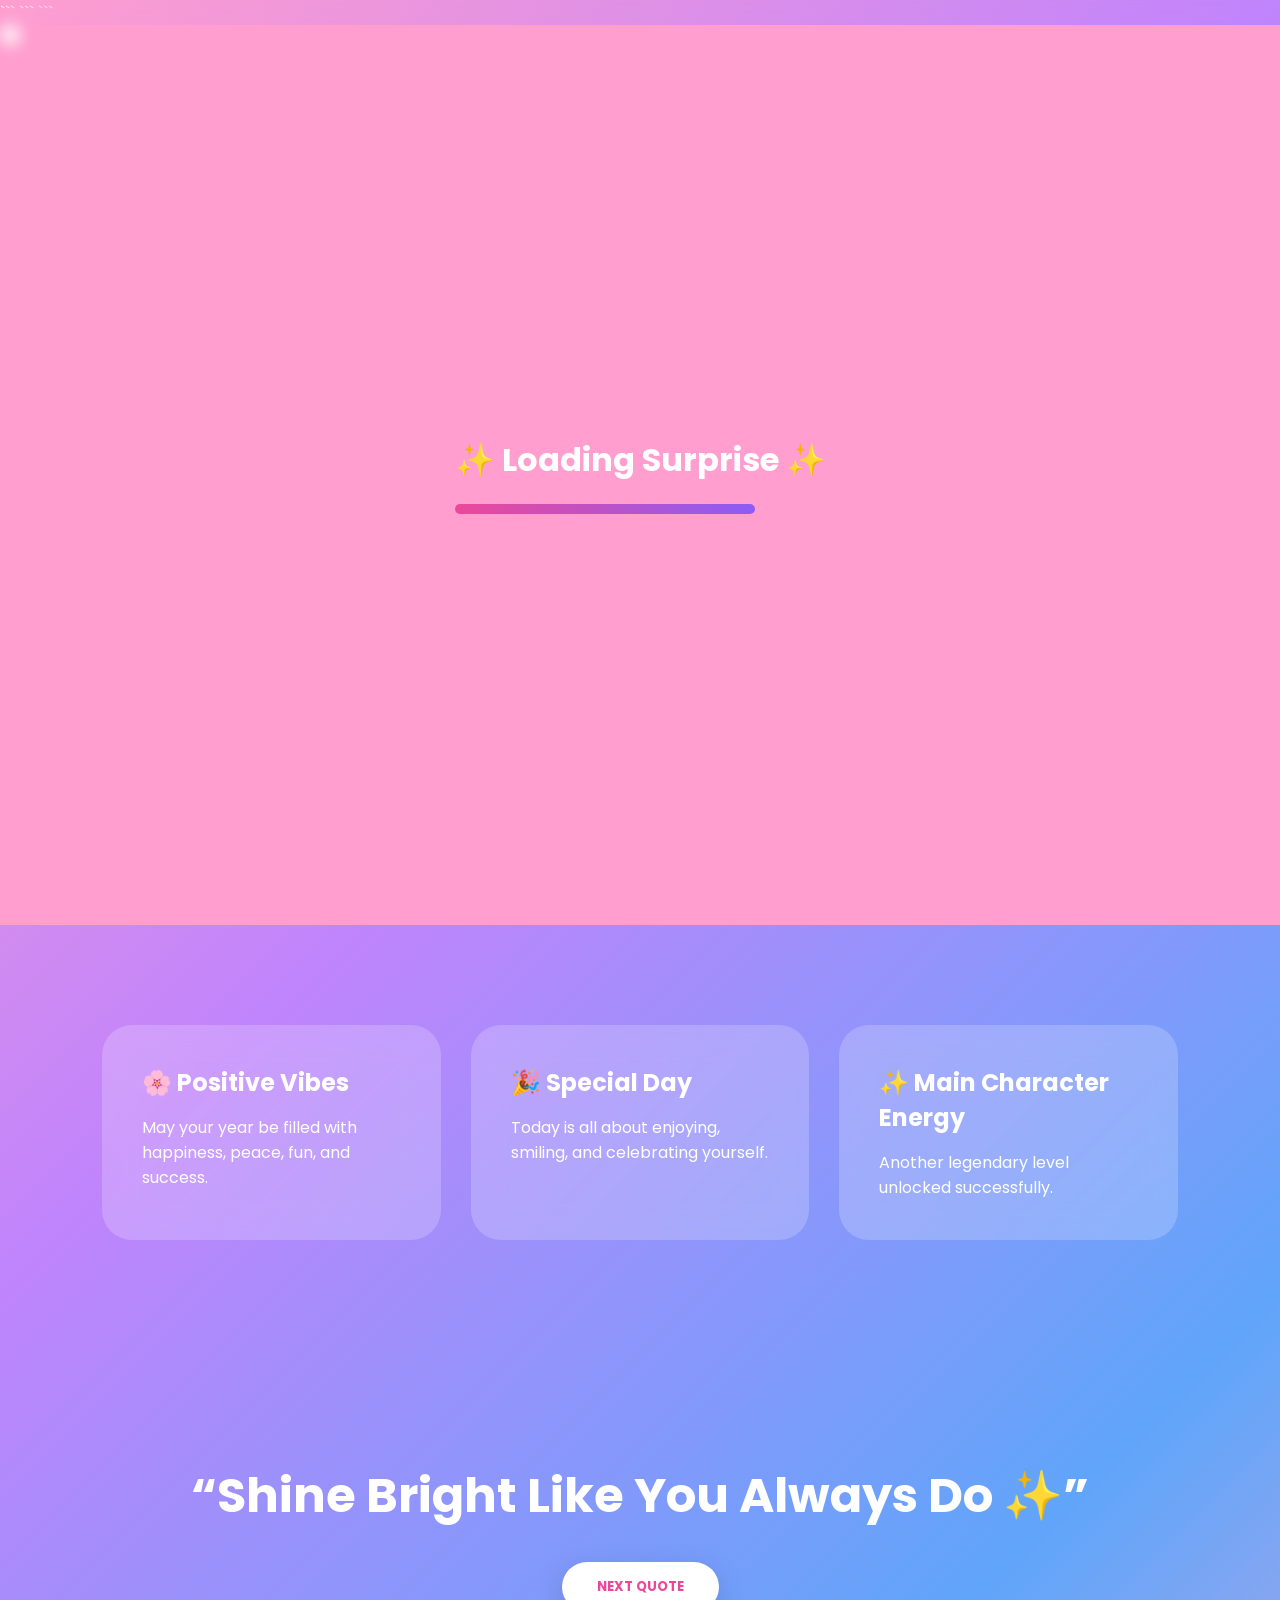
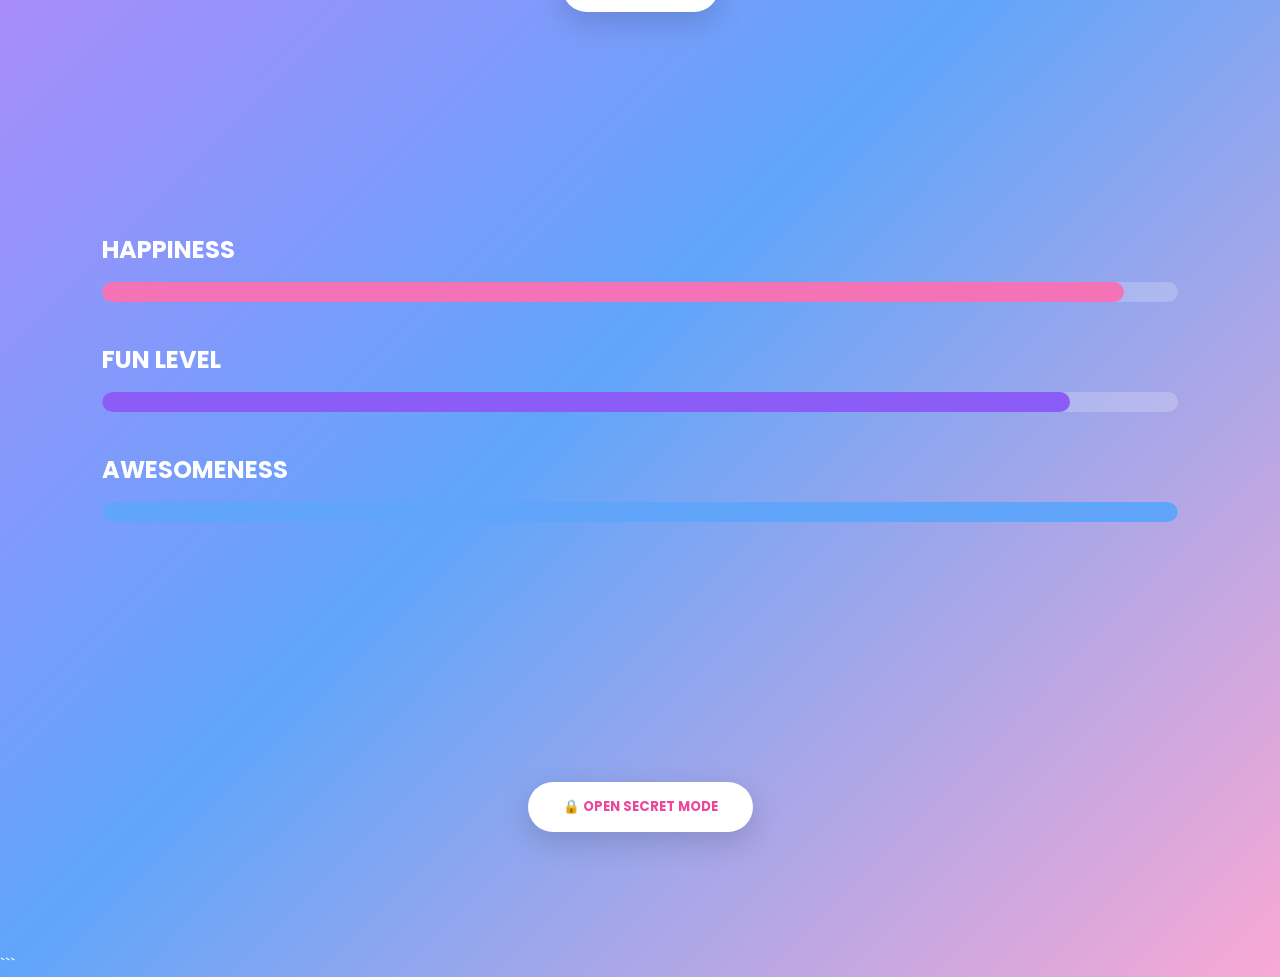
==== index.html @ ed6d17c9 "Add files via upload" ====
<!DOCTYPE html>

<html lang="en">

<head>

```
<meta charset="UTF-8">

<meta name="viewport"
content="width=device-width, initial-scale=1.0">

<title>Birthday Surprise</title>

<!-- CSS -->

<link rel="stylesheet"
href="style.css">

<!-- GOOGLE FONT -->

<link href="https://fonts.googleapis.com/css2?family=Poppins:wght@300;400;500;600;700;800&display=swap"
rel="stylesheet">
```

</head>

<body>

```
<!-- LOADER -->

<div id="loader">

    <div class="loader-content">

        <h1>✨ Loading Surprise ✨</h1>

        <div class="loader-bar">

            <div class="loader-fill"></div>

        </div>

    </div>

</div>

<!-- PARTICLES -->

<div class="particles"></div>

<!-- CURSOR -->

<div class="cursor"></div>

<!-- NAVBAR -->

<nav>

    <div class="logo">
        🎀 Birthday Girl
    </div>

    <ul>

        <li>
            <a href="index.html">
                Home
            </a>
        </li>

        <li>
            <a href="gallery.html">
                Gallery
            </a>
        </li>

        <li>
            <a href="fun.html">
                Fun Zone
            </a>
        </li>

        <li>
            <a href="message.html">
                Message
            </a>
        </li>

    </ul>

</nav>

<!-- HERO SECTION -->

<section class="hero">

    <div class="hero-left">

        <h1 class="main-title">

            HAPPY <br>

            BIRTHDAY <br>

            SHRUTHI ✨

        </h1>

        <p>

            A colorful little digital experience
            specially made to make your day
            more fun and memorable 🎉

        </p>

        <div class="hero-buttons">

            <a href="gallery.html">

                <button>
                    OPEN GALLERY
                </button>

            </a>

            <a href="fun.html">

                <button class="pink-btn">
                    FUN ZONE
                </button>

            </a>

        </div>

    </div>

    <div class="hero-right">

        <div class="floating-card">

            <img src="img-6.png"
            alt="Birthday Image">

        </div>

    </div>

</section>

<!-- INFO CARDS -->

<section class="cards-section">

    <div class="info-card">

        <h2>
            🌸 Positive Vibes
        </h2>

        <p>

            May your year be filled
            with happiness, peace,
            fun, and success.

        </p>

    </div>

    <div class="info-card">

        <h2>
            🎉 Special Day
        </h2>

        <p>

            Today is all about
            enjoying, smiling,
            and celebrating yourself.

        </p>

    </div>

    <div class="info-card">

        <h2>
            ✨ Main Character Energy
        </h2>

        <p>

            Another legendary level
            unlocked successfully.

        </p>

    </div>

</section>

<!-- QUOTES -->

<section class="quote-section">

    <h1 id="quoteText">

        “Shine Bright Like You Always Do ✨”

    </h1>

    <button onclick="changeQuote()">

        NEXT QUOTE

    </button>

</section>

<!-- STATS -->

<section class="stats-section">

    <div class="stat-box">

        <h2>
            HAPPINESS
        </h2>

        <div class="bar">

            <div class="fill fill1"></div>

        </div>

    </div>

    <div class="stat-box">

        <h2>
            FUN LEVEL
        </h2>

        <div class="bar">

            <div class="fill fill2"></div>

        </div>

    </div>

    <div class="stat-box">

        <h2>
            AWESOMENESS
        </h2>

        <div class="bar">

            <div class="fill fill3"></div>

        </div>

    </div>

</section>

<!-- SECRET MODE -->

<section class="secret-section">

    <button id="secretBtn">

        🔒 OPEN SECRET MODE

    </button>

</section>

<!-- PASSWORD POPUP -->

<div id="passwordPopup">

    <div class="popup-box">

        <h1>
            🎀 Secret Access
        </h1>

        <input
        type="password"
        id="passwordInput"
        placeholder="Enter Password">

        <button onclick="checkPassword()">

            UNLOCK ✨

        </button>

        <p id="errorText"></p>

    </div>

</div>

<!-- SECRET IMAGE -->

<div id="secretImageBox">

    <img src="img-7.png"
    alt="Secret Image">

</div>

<!-- JAVASCRIPT -->

<script src="script.js"></script>
```

</body>

</html>
---- style.css ----
*{
    margin:0;
    padding:0;
    box-sizing:border-box;
    font-family:'Poppins',sans-serif;
}

body{

    background:
    linear-gradient(
    135deg,
    #ff9ecf,
    #c084fc,
    #60a5fa,
    #f9a8d4);

    min-height:100vh;

    overflow-x:hidden;

    color:white;
}

/* LOADER */

#loader{

    position:fixed;

    width:100%;
    height:100vh;

    background:#ff9ecf;

    display:flex;

    justify-content:center;
    align-items:center;

    z-index:99999;
}

.loader-content{

    text-align:center;
}

.loader-content h1{

    margin-bottom:20px;
}

.loader-bar{

    width:300px;
    height:10px;

    background:white;

    border-radius:20px;

    overflow:hidden;
}

.loader-fill{

    width:0%;

    height:100%;

    background:
    linear-gradient(to right,#ec4899,#8b5cf6);

    animation:load 3s forwards;
}

@keyframes load{

    from{
        width:0%;
    }

    to{
        width:100%;
    }
}

/* NAVBAR */

nav{

    width:100%;

    padding:20px 8%;

    display:flex;

    justify-content:space-between;
    align-items:center;

    backdrop-filter:blur(20px);

    position:fixed;

    top:0;

    z-index:999;
}

.logo{

    font-size:1.3rem;
    font-weight:700;
}

nav ul{

    display:flex;

    gap:30px;

    list-style:none;
}

nav ul li a{

    text-decoration:none;

    color:white;

    transition:0.3s;
}

nav ul li a:hover{

    color:#ffe4f3;
}

/* HERO */

.hero{

    min-height:100vh;

    display:flex;

    justify-content:center;
    align-items:center;

    padding:100px 8%;

    gap:50px;

    flex-wrap:wrap;
}

.hero-left{

    flex:1;
}

.main-title{

    font-size:5rem;

    line-height:1;

    font-weight:800;

    text-shadow:
    0 0 20px rgba(255,255,255,0.5);
}

.hero-left p{

    margin-top:25px;

    line-height:1.8;

    max-width:550px;

    font-size:1.1rem;
}

/* BUTTONS */

.hero-buttons{

    margin-top:35px;

    display:flex;

    gap:20px;

    flex-wrap:wrap;
}

button{

    padding:15px 35px;

    border:none;

    border-radius:50px;

    background:white;

    color:#ec4899;

    font-weight:700;

    cursor:pointer;

    transition:0.4s;

    box-shadow:0 10px 30px rgba(0,0,0,0.15);
}

button:hover{

    transform:
    translateY(-5px)
    scale(1.05);
}

.pink-btn{

    background:#ec4899;

    color:white;
}

/* IMAGE */

.hero-right{

    flex:1;

    display:flex;

    justify-content:center;
}

.floating-card{

    width:350px;
    height:350px;

    border-radius:40px;

    overflow:hidden;

    animation:float 4s ease-in-out infinite;

    box-shadow:0 20px 40px rgba(0,0,0,0.2);
}

.floating-card img{

    width:100%;
    height:100%;

    object-fit:cover;
}

/* CARDS */

.cards-section{

    padding:100px 8%;

    display:grid;

    grid-template-columns:
    repeat(auto-fit,minmax(250px,1fr));

    gap:30px;
}

.info-card{

    padding:40px;

    border-radius:30px;

    background:
    rgba(255,255,255,0.2);

    backdrop-filter:blur(15px);

    transition:0.4s;
}

.info-card:hover{

    transform:translateY(-10px);
}

.info-card h2{

    margin-bottom:15px;
}

/* QUOTE */

.quote-section{

    text-align:center;

    padding:120px 20px;
}

.quote-section h1{

    font-size:3rem;

    margin-bottom:30px;
}

/* STATS */

.stats-section{

    padding:100px 8%;
}

.stat-box{

    margin-bottom:40px;
}

.bar{

    width:100%;
    height:20px;

    background:
    rgba(255,255,255,0.2);

    border-radius:30px;

    overflow:hidden;

    margin-top:15px;
}

.fill{

    height:100%;

    border-radius:30px;
}

.fill1{

    width:95%;

    background:#f472b6;
}

.fill2{

    width:90%;

    background:#8b5cf6;
}

.fill3{

    width:100%;

    background:#60a5fa;
}

/* SECRET */

.secret-section{

    padding:120px 20px;

    text-align:center;
}

/* PARTICLES */

.particles span{

    position:absolute;

    border-radius:50%;

    background:rgba(255,255,255,0.3);

    animation:move linear infinite;
}

/* CURSOR */

.cursor{

    width:20px;
    height:20px;

    background:white;

    border-radius:50%;

    position:fixed;

    pointer-events:none;

    filter:blur(8px);

    z-index:99999;
}

/* ANIMATIONS */

@keyframes float{

    0%{
        transform:translateY(0px);
    }

    50%{
        transform:translateY(-20px);
    }

    100%{
        transform:translateY(0px);
    }
}

@keyframes move{

    from{
        transform:translateY(100vh);
    }

    to{
        transform:translateY(-10vh);
    }
}

/* MOBILE */

@media(max-width:768px){

    .main-title{
        font-size:3rem;
    }

    nav{
        flex-direction:column;
        gap:15px;
    }

    nav ul{
        flex-wrap:wrap;
        justify-content:center;
    }

    .quote-section h1{
        font-size:2rem;
    }

    .floating-card{
        width:280px;
        height:280px;
    }
}
/* BIRTHDAY GAMES */

.birthday-game{

    padding:100px 8%;

    text-align:center;
}

/* GAME AREA */

#gameArea{

    width:100%;

    max-width:700px;

    height:400px;

    background:
    rgba(255,255,255,0.2);

    margin:40px auto;

    position:relative;

    overflow:hidden;

    border-radius:30px;

    backdrop-filter:blur(20px);
}

/* BASKET */

#basket{

    position:absolute;

    bottom:10px;

    left:50%;

    transform:translateX(-50%);

    font-size:3rem;
}

/* FALLING CAKE */

.cake{

    position:absolute;

    font-size:2.5rem;

    top:-50px;

    cursor:pointer;
}

/* BALLOONS */

#balloon-container{

    min-height:300px;

    margin-top:40px;
}

.balloon{

    font-size:4rem;

    position:absolute;

    cursor:pointer;

    animation:floatBalloon 6s linear forwards;
}

/* GIFT BOXES */

.gift-boxes{

    display:flex;

    justify-content:center;

    gap:30px;

    flex-wrap:wrap;

    margin-top:40px;
}

/* BALLOON ANIMATION */

@keyframes floatBalloon{

    from{
        transform:translateY(100px);
    }

    to{
        transform:translateY(-500px);
    }
}
/* ======================================
GAME FIXES
====================================== */

.birthday-game{

    padding:100px 8%;

    text-align:center;
}

#balloon-container{

    position:relative;

    width:100%;

    max-width:900px;

    height:400px;

    overflow:hidden;

    margin:40px auto;

    border-radius:30px;

    background:
    rgba(255,255,255,0.15);

    backdrop-filter:blur(20px);
}

/* BALLOONS */

.balloon{

    position:absolute;

    font-size:4rem;

    cursor:pointer;

    user-select:none;

    animation:
    balloonFloat 6s linear forwards;
}

@keyframes balloonFloat{

    from{

        transform:
        translateY(0px);
    }

    to{

        transform:
        translateY(-700px);
    }
}

/* CAKE GAME */

#gameArea{

    width:100%;

    max-width:900px;

    height:500px;

    margin:40px auto;

    position:relative;

    overflow:hidden;

    border-radius:30px;

    background:
    rgba(255,255,255,0.15);

    backdrop-filter:blur(20px);
}

#basket{

    position:absolute;

    bottom:20px;

    left:50%;

    transform:translateX(-50%);

    font-size:4rem;

    transition:0.05s;
}

/* CAKES */

.cake{

    position:absolute;

    top:-50px;

    font-size:3rem;

    user-select:none;
}

/* GIFT BOXES */

.gift-boxes{

    display:flex;

    justify-content:center;

    gap:20px;

    flex-wrap:wrap;

    margin-top:40px;
}

.gift-boxes button{

    min-width:180px;
}

/* RESULT */

#giftResult{

    margin-top:30px;

    font-size:1.5rem;

    font-weight:700;
}

/* ======================================
SECRET MODE
====================================== */

#passwordPopup{

    position:fixed;

    top:0;
    left:0;

    width:100%;
    height:100vh;

    background:
    rgba(0,0,0,0.7);

    display:none;

    justify-content:center;
    align-items:center;

    z-index:999999;

    backdrop-filter:blur(10px);
}

.popup-box{

    width:90%;
    max-width:400px;

    background:
    linear-gradient(
    135deg,
    #ff9ecf,
    #c084fc);

    padding:40px;

    border-radius:30px;

    text-align:center;

    box-shadow:
    0 20px 50px rgba(0,0,0,0.3);

    animation:popupAnim 0.5s ease;
}

.popup-box h1{

    margin-bottom:25px;
}

.popup-box input{

    width:100%;

    padding:15px;

    border:none;

    border-radius:15px;

    outline:none;

    margin-bottom:20px;

    font-size:1rem;
}

.popup-box button{

    width:100%;
}

#errorText{

    margin-top:15px;

    font-weight:700;

    color:white;
}

/* SECRET IMAGE */

#secretImageBox{

    position:fixed;

    top:0;
    left:0;

    width:100%;
    height:100vh;

    background:
    rgba(0,0,0,0.9);

    display:none;

    justify-content:center;
    align-items:center;

    z-index:999999;
}

#secretImageBox img{

    width:90%;

    max-width:450px;

    border-radius:30px;

    box-shadow:
    0 20px 50px rgba(255,255,255,0.2);

    animation:secretImage 1s ease;
}

/* ANIMATION */

@keyframes popupAnim{

    from{

        opacity:0;

        transform:
        scale(0.7);
    }

    to{

        opacity:1;

        transform:
        scale(1);
    }
}

@keyframes secretImage{

    from{

        opacity:0;

        transform:
        scale(0.5);
    }

    to{

        opacity:1;

        transform:
        scale(1);
    }
}

/* ======================================
MESSAGE PAGE IMPROVEMENTS
====================================== */

.message-hero{


min-height:70vh;

display:flex;

flex-direction:column;

justify-content:center;
align-items:center;

text-align:center;

padding:120px 20px 60px;


}

.message-title{


font-size:4rem;

font-weight:800;

line-height:1.1;

background:
linear-gradient(
45deg,
#ffffff,
#ffe4f3);

-webkit-background-clip :text;

-webkit-text-fill-color:transparent;

text-shadow:
0 0 25px rgba(255,255,255,0.4);


}

.message-subtitle{


max-width:700px;

margin-top:25px;

font-size:1.2rem;

line-height:1.9;

color:white;


}

/* CARDS */

.message-cards{


display:grid;

grid-template-columns:
repeat(auto-fit,minmax(280px,1fr));

gap:30px;

padding:80px 8%;


}

.message-card{


background:
rgba(255,255,255,0.15);

backdrop-filter:blur(20px);

border-radius:30px;

padding:40px;

transition:0.4s;

box-shadow:
0 20px 40px rgba(0,0,0,0.15);


}

.message-card:hover{


transform:
translateY(-10px)
scale(1.03);


}

/* TYPING */

.typing-section{


text-align:center;

padding:120px 20px;


}

#typingText{


font-size:2rem;

line-height:1.8;

max-width:900px;

margin:auto;


}

/* TIMELINE */

.timeline-section{


padding:100px 8%;


}

.timeline{


display:grid;

grid-template-columns:
repeat(auto-fit,minmax(250px,1fr));

gap:30px;

margin-top:50px;


}

.timeline-box{


background:
rgba(255,255,255,0.15);

border-radius:30px;

padding:40px;

backdrop-filter:blur(20px);


}

/* BIG QUOTE */

.quote-big{


min-height:60vh;

display:flex;

justify-content:center;
align-items:center;

text-align:center;

padding:20px;


}

.quote-big h1{


font-size:4rem;

opacity:0.9;


}

/* FINAL MESSAGE */

.final-message{


padding:100px 8%;


}

.final-box{


background:
rgba(255,255,255,0.18);

backdrop-filter:blur(20px);

border-radius:40px;

padding:60px;

text-align:center;

box-shadow:
0 20px 50px rgba(0,0,0,0.2);


}

.final-box p{

margin-top:20px;

line-height:2;

font-size:1.1rem;


}

/* FLOATING ICONS */

.floating-hearts span{


position:fixed;

bottom:-50px;

font-size:2rem;

animation:
floatUp 10s linear infinite;


}

.floating-hearts span:nth-child(1){


left:10%;
animation-delay:0s;


}

.floating-hearts span:nth-child(2){


left:25%;
animation-delay:2s;


}

.floating-hearts span:nth-child(3){


left:45%;
animation-delay:4s;


}

.floating-hearts span:nth-child(4){


left:65%;
animation-delay:1s;


}

.floating-hearts span:nth-child(5){


left:80%;
animation-delay:3s;


}

.floating-hearts span:nth-child(6){


left:90%;
animation-delay:5s;


}

@keyframes floatUp{


from{

    transform:
    translateY(0px);

    opacity:0;
}

20%{

    opacity:1;
}

to{

    transform:
    translateY(-120vh);

    opacity:0;
}


}

/* MOBILE RESPONSIVE */

@media(max-width:768px){


.message-title{

    font-size:2.5rem;
}

.message-subtitle{

    font-size:1rem;
}

#typingText{

    font-size:1.4rem;
}

.quote-big h1{

    font-size:2.2rem;
}

.final-box{

    padding:35px 25px;
}


}
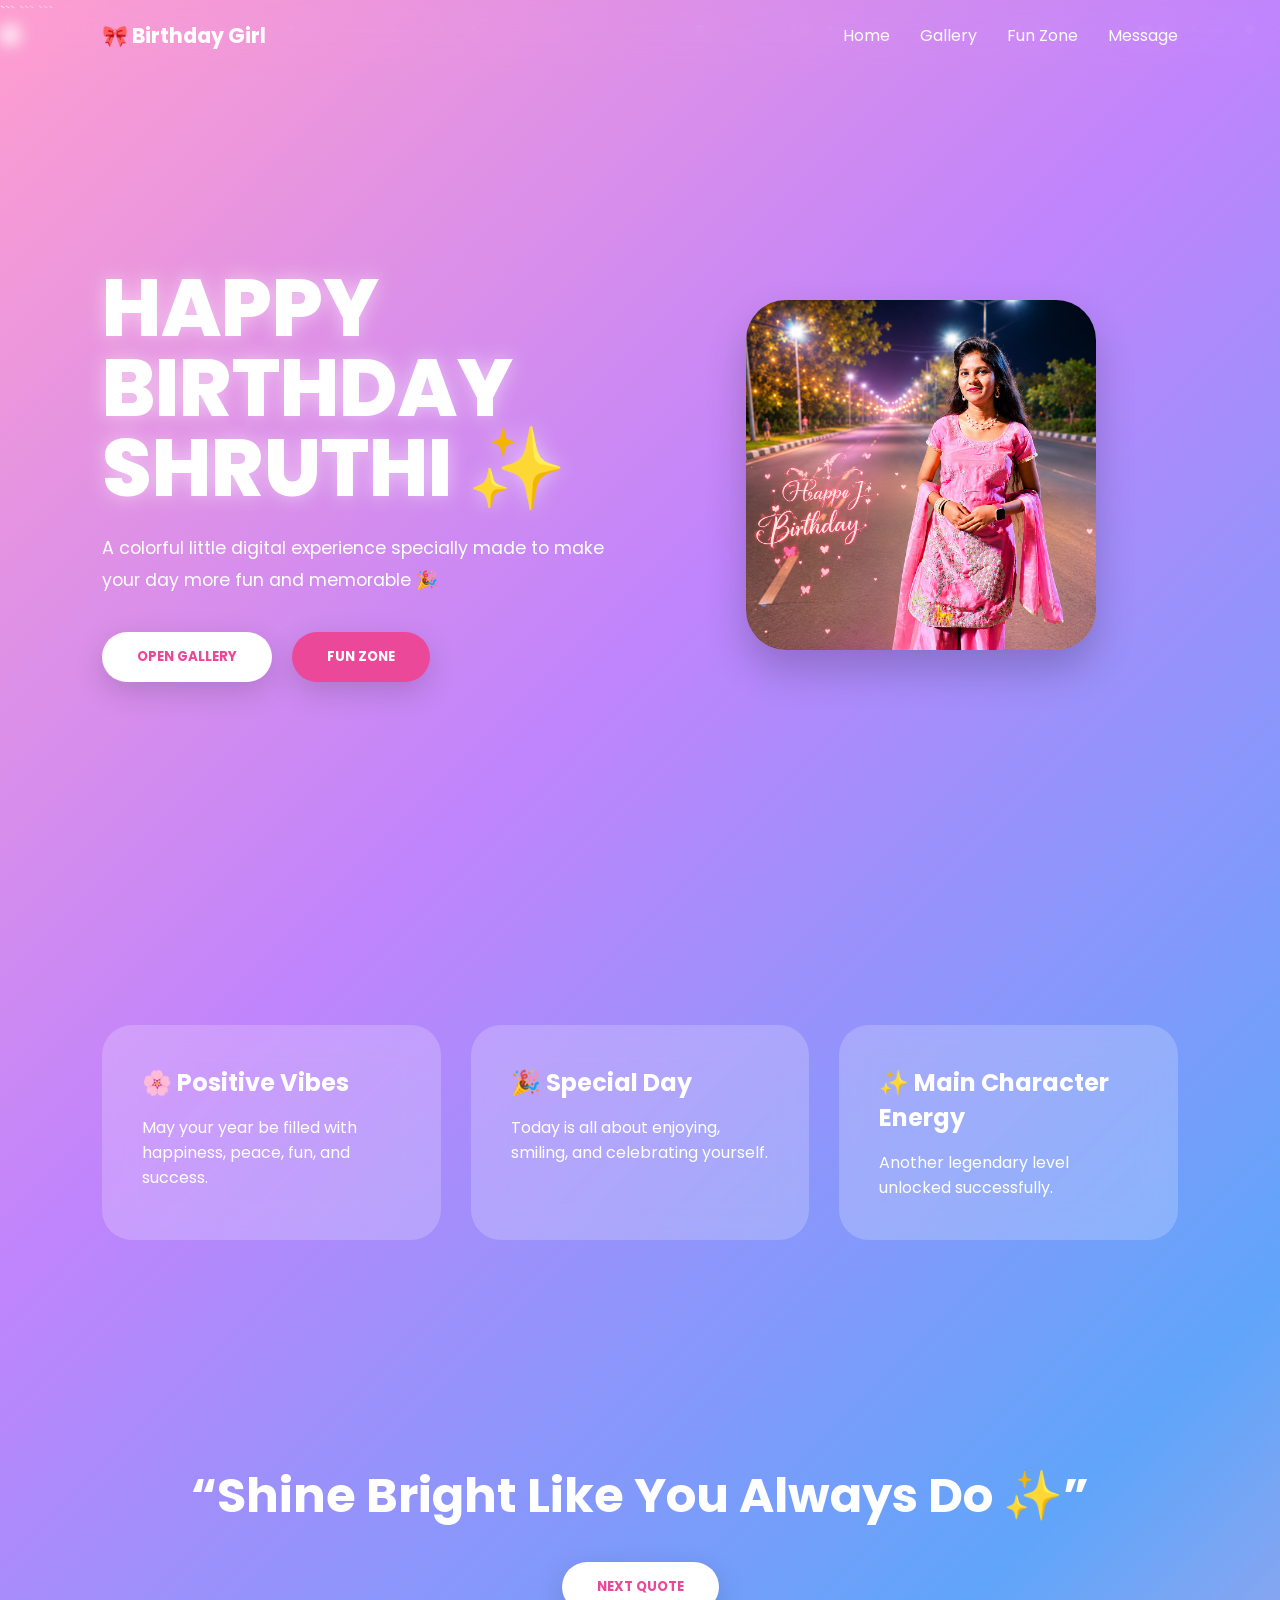
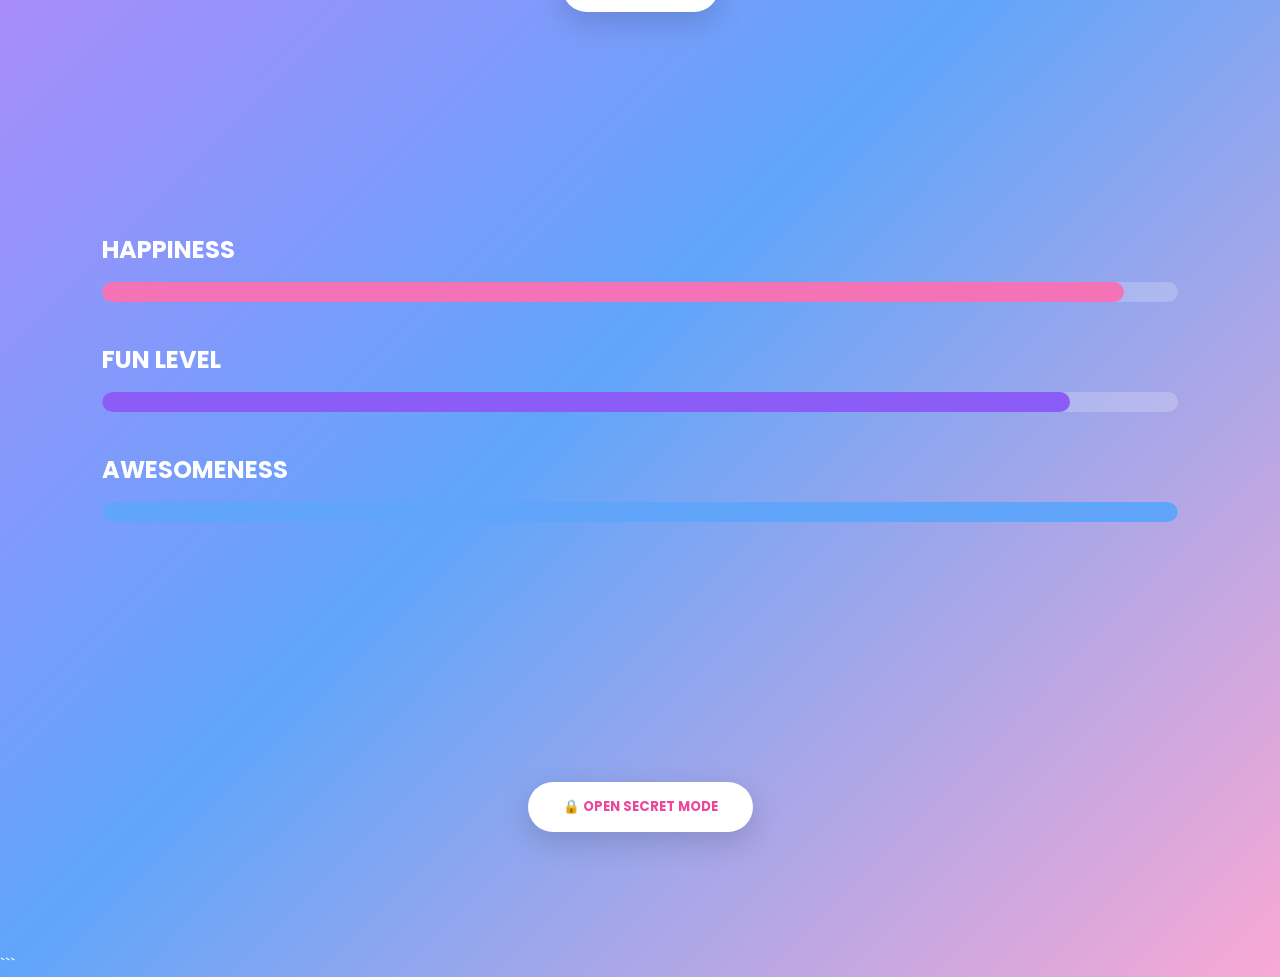
==== commit 9e4b499d: "Fix HTML formatting and structure" ====
--- a/index.html
+++ b/index.html
@@ -313,7 +313,7 @@
 
 <div id="secretImageBox">
 
-    <img src="img-7.png"
+    <img src="#"
     alt="Secret Image">
 
 </div>
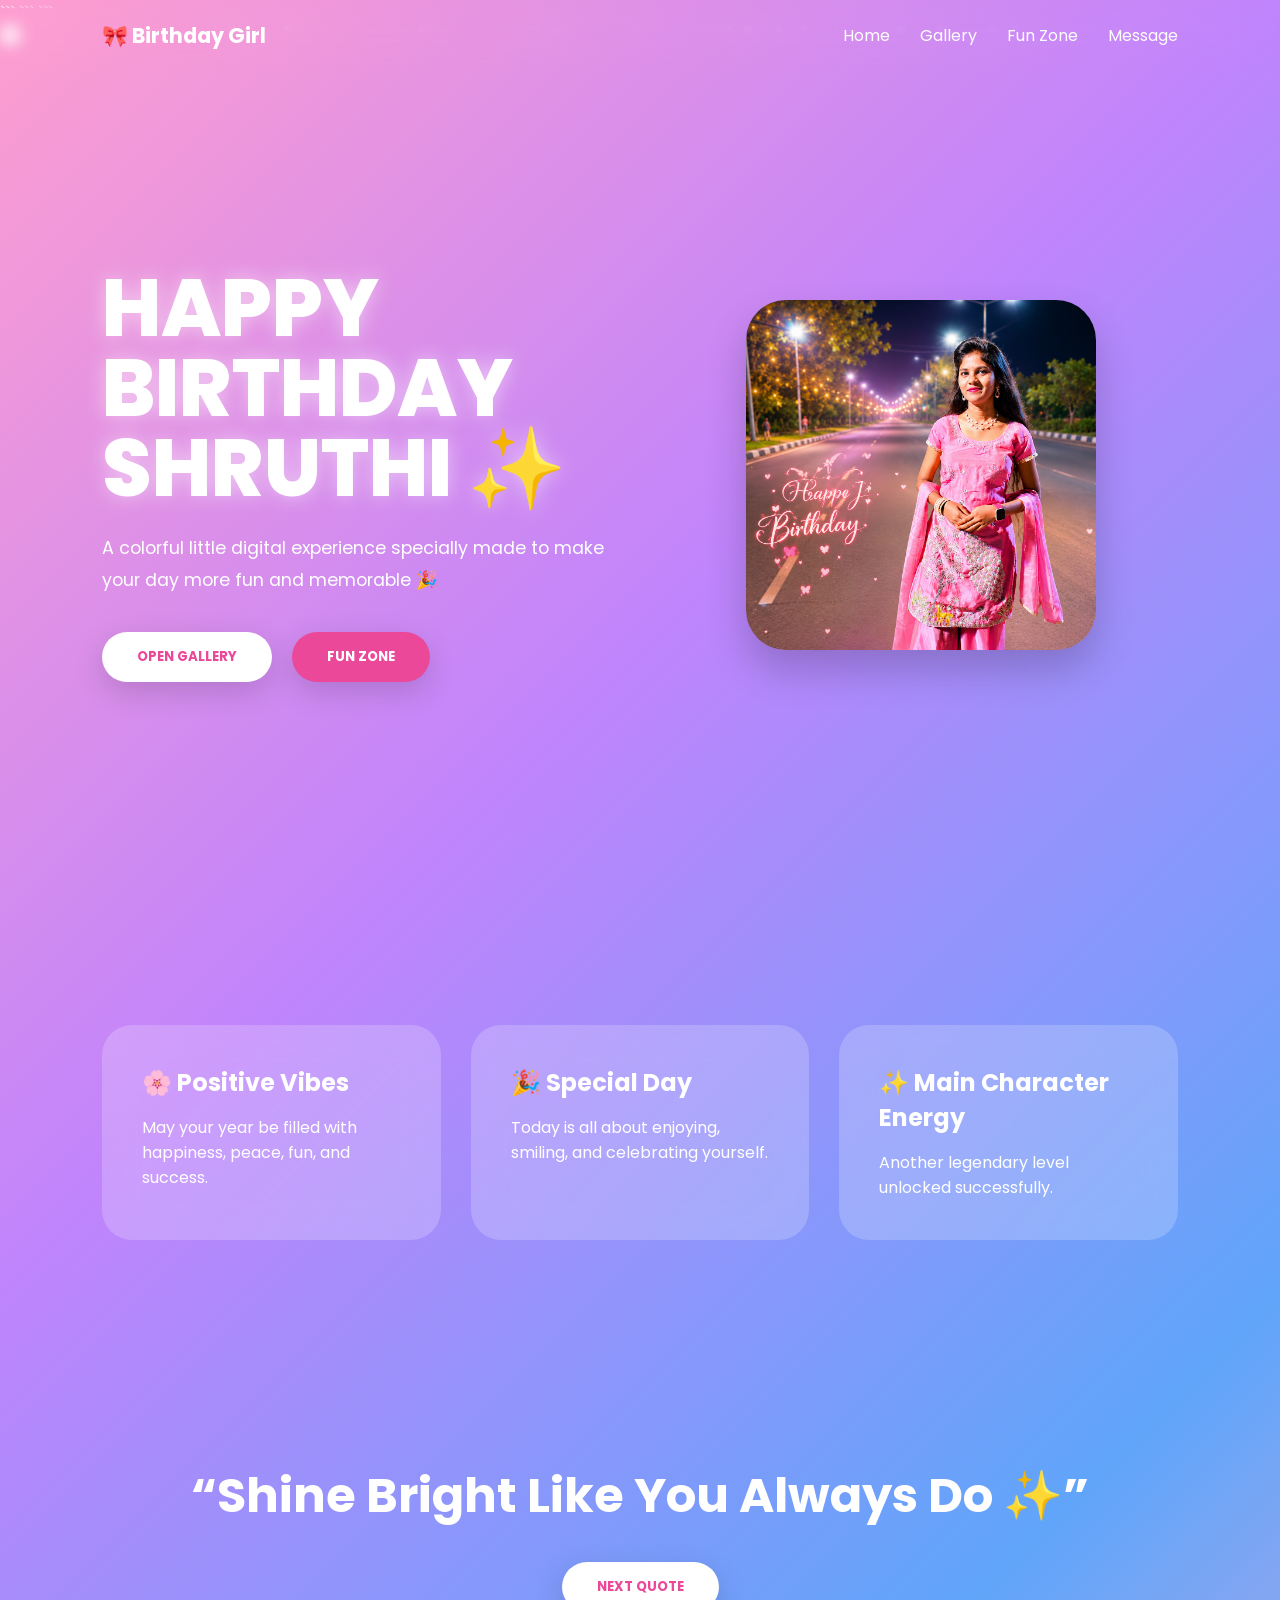
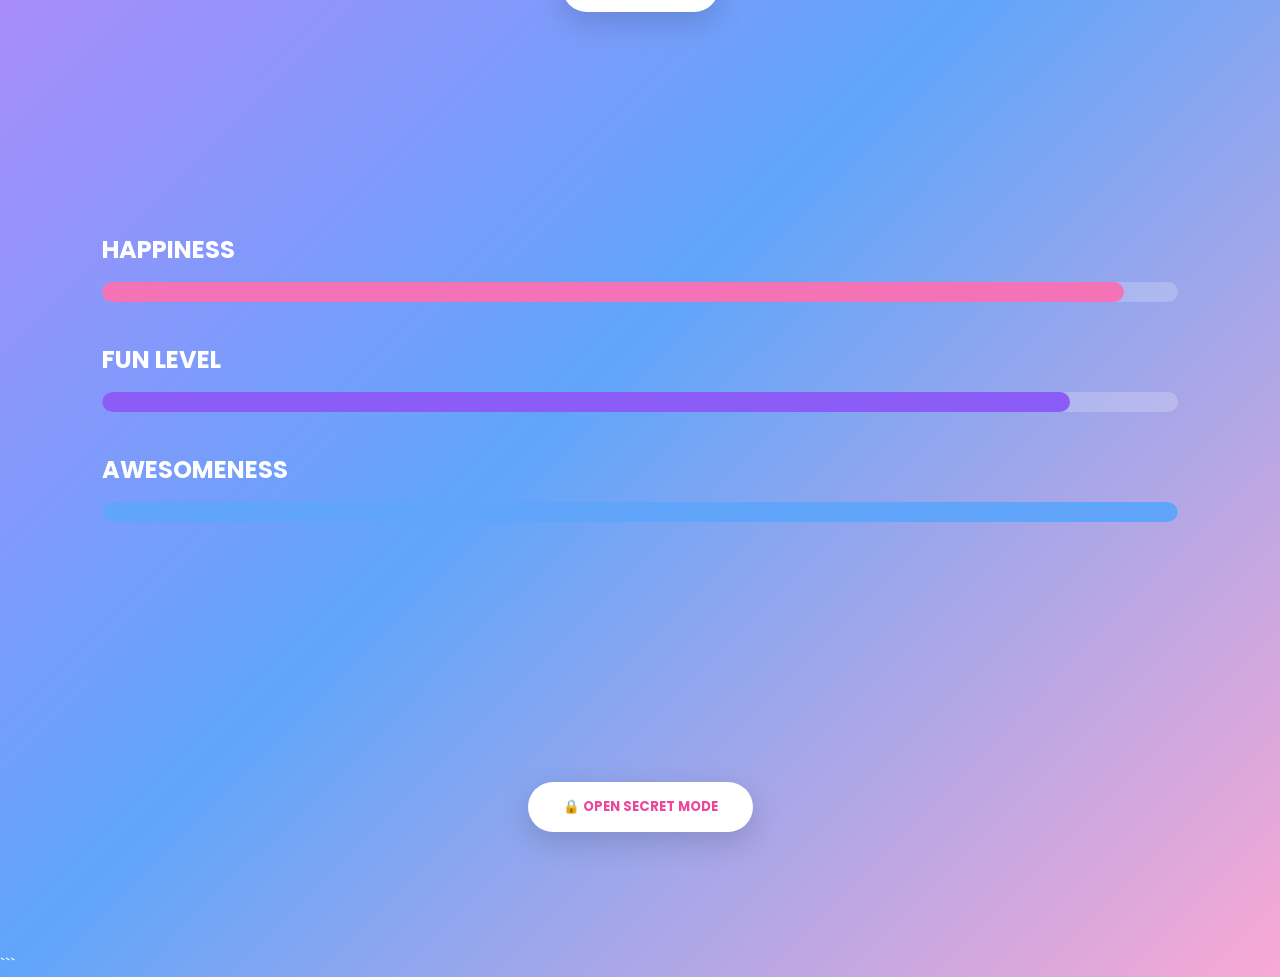
==== commit 6a356d7a: "Fix HTML structure and loader content" ====
--- a/index.html
+++ b/index.html
@@ -313,7 +313,7 @@
 
 <div id="secretImageBox">
 
-    <img src="#"
+    <img src="img-7.png"
     alt="Secret Image">
 
 </div>
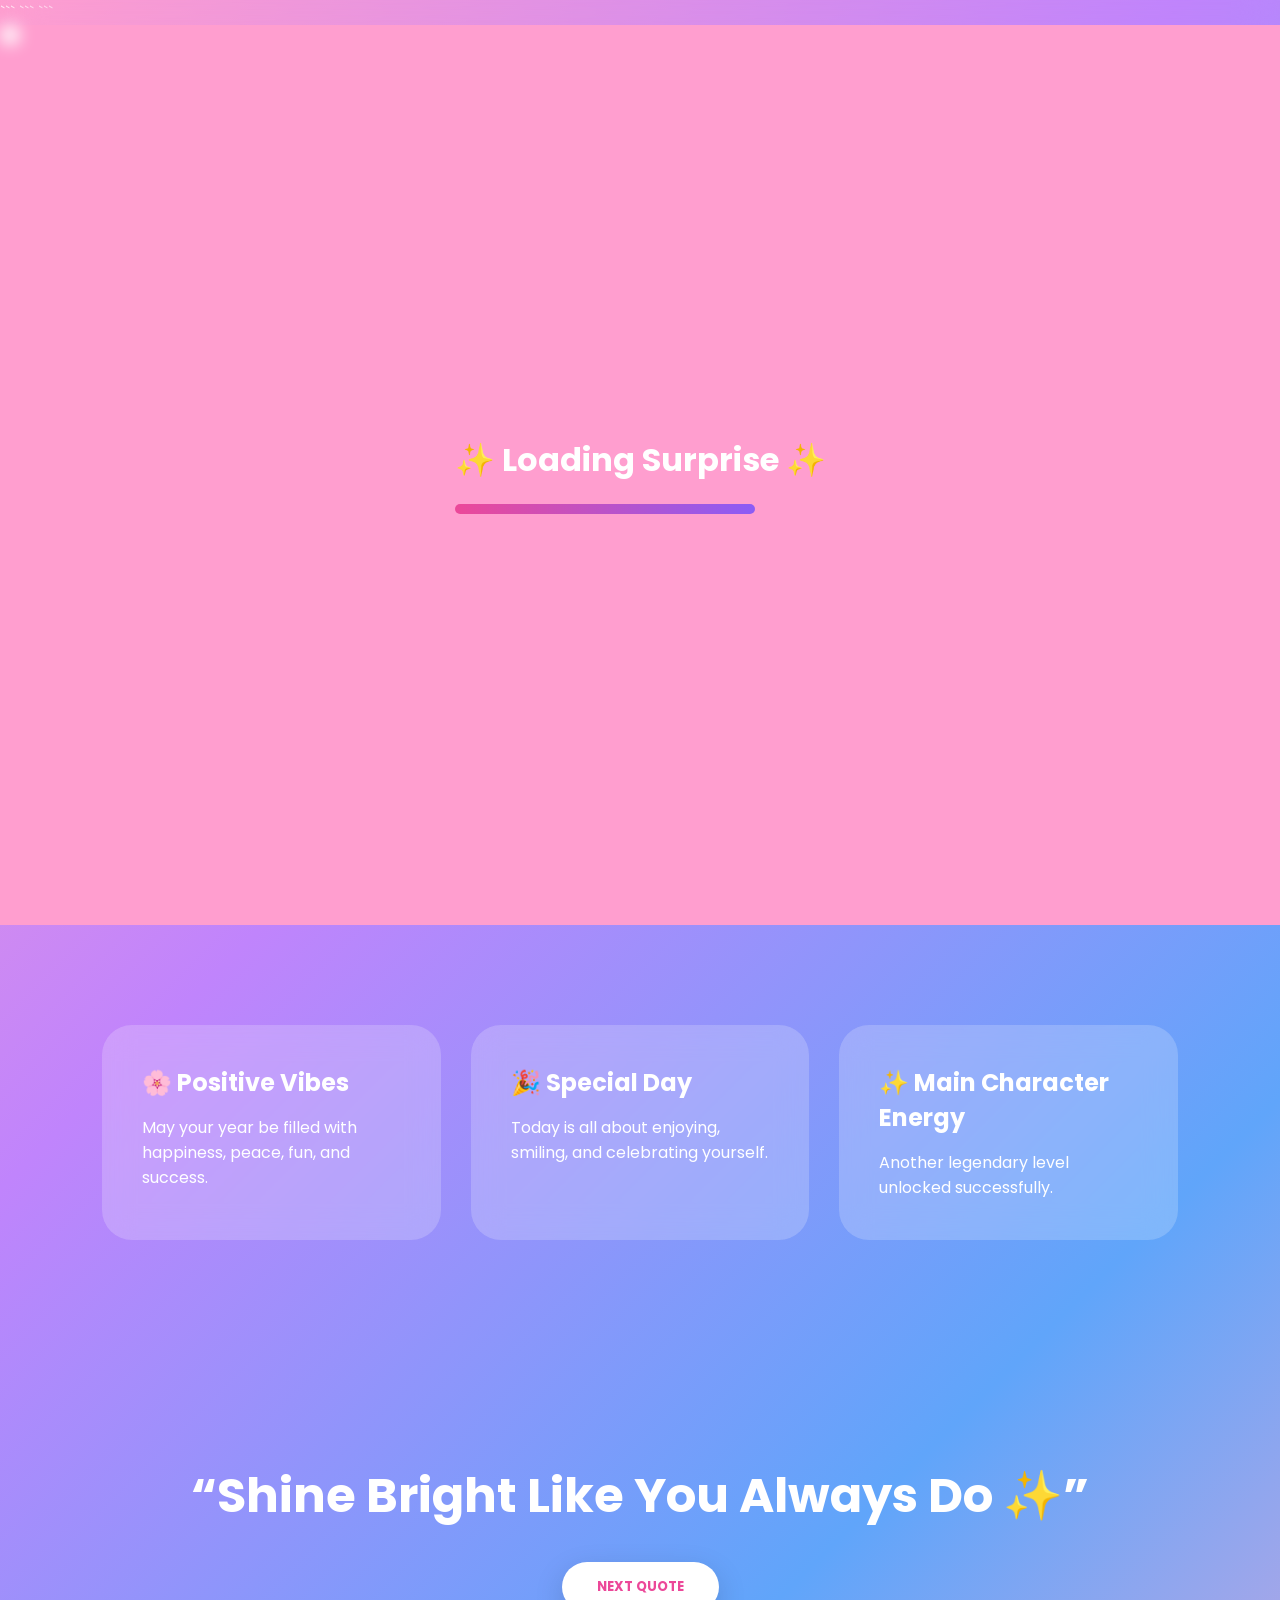
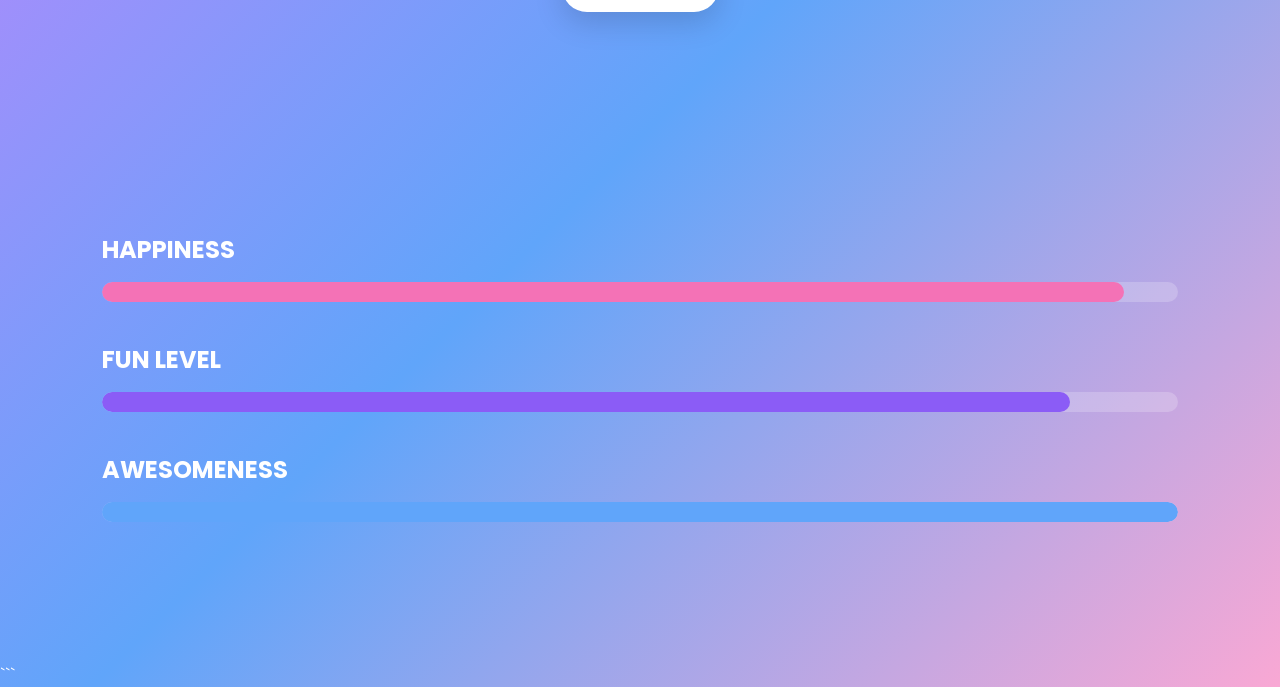
==== commit f300b1d4: "Update index.html" ====
--- a/index.html
+++ b/index.html
@@ -272,51 +272,6 @@
 
 <!-- SECRET MODE -->
 
-<section class="secret-section">
-
-    <button id="secretBtn">
-
-        🔒 OPEN SECRET MODE
-
-    </button>
-
-</section>
-
-<!-- PASSWORD POPUP -->
-
-<div id="passwordPopup">
-
-    <div class="popup-box">
-
-        <h1>
-            🎀 Secret Access
-        </h1>
-
-        <input
-        type="password"
-        id="passwordInput"
-        placeholder="Enter Password">
-
-        <button onclick="checkPassword()">
-
-            UNLOCK ✨
-
-        </button>
-
-        <p id="errorText"></p>
-
-    </div>
-
-</div>
-
-<!-- SECRET IMAGE -->
-
-<div id="secretImageBox">
-
-    <img src="img-7.png"
-    alt="Secret Image">
-
-</div>
 
 <!-- JAVASCRIPT -->
 
